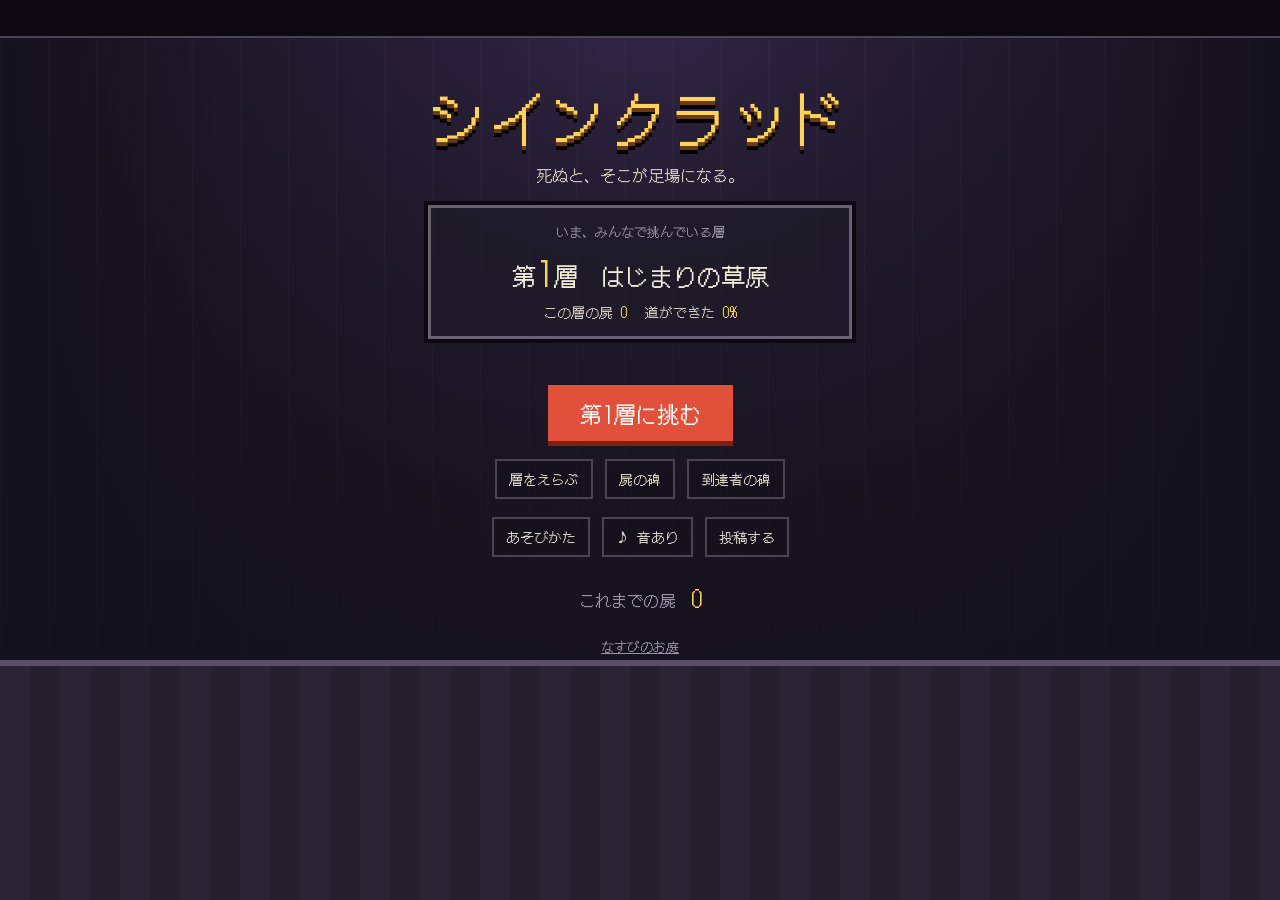
==== index.html @ 88b5e7f5 "Add files via upload" ====
<!doctype html>
<html lang="ja">
<head>
<meta charset="utf-8">
<meta name="viewport" content="width=device-width,initial-scale=1,maximum-scale=1,user-scalable=no,viewport-fit=cover">
<title>シインクラッド</title>
<meta name="description" content="死ぬと、そこが足場になる。みんなの屍を越えて、全100層の頂をめざす横スクロール。">
<meta name="theme-color" content="#14121c">
<meta property="og:type" content="website">
<meta property="og:title" content="シインクラッド">
<meta property="og:description" content="死ぬと、そこが足場になる。みんなの屍を越えて、全100層の頂をめざせ。">
<meta property="og:url" content="https://nasubi-no-oniwa.github.io/shiincrad/">
<meta property="og:image" content="https://nasubi-no-oniwa.github.io/shiincrad/icons/ogp.png">
<meta name="twitter:card" content="summary_large_image">
<link rel="icon" href="icons/icon-192.png">
<link rel="apple-touch-icon" href="icons/icon-180.png">
<link rel="manifest" href="manifest.json">
<link rel="preconnect" href="https://fonts.googleapis.com">
<link rel="preconnect" href="https://fonts.gstatic.com" crossorigin>
<link href="https://fonts.googleapis.com/css2?family=DotGothic16&display=swap" rel="stylesheet">
<link rel="stylesheet" href="css/style.css?v=37">
</head>
<body>
<canvas id="cv"></canvas>

<!-- ========== タイトル ========== -->
<section class="screen on" id="title">
  <div class="tbg"></div>
  <div class="ticker" id="ticker"><span>読みこみ中…</span></div>
  <div class="tmain">
    <h1>シインクラッド</h1>
    <p class="catch">死ぬと、そこが足場になる。</p>
    <div class="now">
      <div class="lab">いま、みんなで挑んでいる層</div>
      <div class="lv" id="t-latest">第<b>1</b>層</div>
      <div class="nums"><span>この層の屍 <b id="t-ldead">0</b></span><span>道ができた <b id="t-road">0%</b></span></div>
    </div>
    <button class="live" id="t-live" style="display:none">🔴 配信先リンク</button><br>
    <button class="go" id="go-latest">第1層に挑む</button>
    <div class="row">
      <button class="sub" id="go-select">層をえらぶ</button>
      <button class="sub" id="go-grave">屍の碑</button>
      <button class="sub" id="go-hero">到達者の碑</button>
    </div>
    <div class="row">
      <button class="sub" id="go-how">あそびかた</button>
      <button class="sub" id="t-end" style="display:none">エンドロール</button>
      <button class="sub" id="b-snd">♪ 音あり</button>
      <button class="sub" id="b-share">投稿する</button>
    </div>
    <p class="total">これまでの屍　<b id="t-total">0</b></p>
    <a class="home" href="https://nasubi-no-oniwa.github.io/">なすびのお庭</a>
  </div>
</section>

<!-- ========== 層をえらぶ ========== -->
<section class="screen" id="select">
  <header><button class="sub" id="sel-back">◀ もどる</button><h2>層をえらぶ</h2></header>
  <p class="note">開いた層だけ入れます。前の層は「練習」、越えられた層は「見る」で道をながめられます。</p>
  <div class="sel-list" id="sel-list"></div>
</section>

<!-- ========== 遊ぶ ========== -->
<section class="screen" id="game">
  <div class="hud">
    <button class="hb" id="g-back">◀</button>
    <span class="hfl">第<b id="h-floor">1</b>層 <small id="h-fname"></small> <em id="h-mode"></em></span>
    <span class="sp"></span>
    <span>屍 <b id="h-dead">0</b></span>
    <span id="h-time">0.0秒</span>
    <button class="hb" id="g-live" style="display:none" aria-label="配信先リンク">🔴</button>
    <button class="hb" id="g-how">？</button>
    <button class="hb wide" id="g-share">投稿</button>
    <button class="hb" id="g-snd">♪</button>
  </div>
  <div class="prog"><i id="h-prog"></i><u id="h-best"></u></div>
  <div class="name" id="h-name"></div>
  <button class="stuck" id="b-stuck">詰んだ？</button>
  <button class="stone" id="stone" style="display:none">屍の碑</button>
  <div class="watchbar"><button class="sub" id="w-replay">はじめて越えた人の走り</button><button class="sub" id="w-mine" style="display:none">自分の走り</button><button class="sub" id="w-free">自由に見る</button><small>← → か、ドラッグで動かせます</small></div>
  <div class="btns"><div id="zL"><button class="b" id="bl" aria-label="左へ">◀</button><button class="b" id="br" aria-label="右へ">▶</button></div><div id="zR"><button class="b j" id="bj" aria-label="ジャンプ">▲<small>ジャンプ</small></button></div></div>
  <div class="loading" id="loading">屍を数えています…</div>
</section>

<div class="pop" id="pop"></div>
<div class="toast" id="toast"></div>

<!-- ========== 層のメニュー ========== -->
<div class="modal" id="floormenu"><div class="card">
  <h3 id="fm-title"></h3><div id="fm-body"></div>
  <button class="go" id="fm-play">挑む</button><br>
  <button class="sub" id="fm-watch">見る（スペクター）</button>
  <button class="sub" id="fm-mine" style="display:none">自分の最速の走りを見る</button>
  <button class="sub" id="fm-close">とじる</button>
</div></div>

<!-- ========== 越えた ========== -->
<div class="modal" id="clearbox"><div class="card clear">
  <div class="big" id="cl-big"></div>
  <div class="csub" id="cl-sub"></div>
  <p class="cmsg" id="cl-msg"></p>
  <button class="sub" id="cl-mine">自分の走りを見なおす</button>
  <p class="tiny" id="cl-mnote"></p>
  <div id="cl-first" class="first">
    <p>あなたが<b>はじめて越えた人</b>です。<br>到達者の碑に、XのIDを残しますか？（なくてもよい）</p>
    <div class="xin"><span>@</span><input id="cl-xid" maxlength="16" placeholder="IDを入れる" autocomplete="off" autocapitalize="off" spellcheck="false"></div>
    <button class="sub" id="cl-xsave">刻む</button><button class="sub" id="cl-xskip">残さない（無名）</button>
    <p class="tiny">※IDが本人のものかは確かめられません。</p>
  </div>
  <button class="go" id="cl-next">次の層へ</button><br>
  <button class="sub" id="cl-share">投稿する</button>
  <button class="sub" id="cl-again">もう一度</button>
  <button class="sub" id="cl-title">タイトルへ</button>
</div></div>

<!-- ========== 碑 ========== -->
<div class="modal" id="grave"><div class="card wide">
  <div class="tabs"><button data-t="dead">屍の碑</button><button data-t="hero">到達者の碑</button></div>
  <div class="gbody" id="gr-body"></div>
  <button class="sub" id="gr-close">とじる</button>
</div></div>

<!-- ========== エンドロール ========== -->
<div class="ending" id="ending">
  <canvas id="end-cv"></canvas>
  <div class="end-roll" id="end-roll"></div>
  <div class="end-ty" id="end-ty">Thank you for playing</div>
  <button class="sub end-skip" id="end-skip">とばす</button>
</div>

<!-- ========== 配信中 ========== -->
<div class="modal" id="livebox"><div class="card">
  <h3>🔴 配信中</h3>
  <div id="live-list"></div>
  <p class="tiny">タップすると、配信のページが開きます。</p>
  <button class="sub" id="live-close">とじる</button>
</div></div>

<!-- ========== 詰み ========== -->
<div class="modal" id="stuck"><div class="card">
  <h3>詰んだ？</h3>
  <div id="stuck-body"></div>
  <button class="go" id="stuck-send">管理人に知らせる</button><br>
  <button class="sub" id="stuck-close">とじる</button>
</div></div>

<!-- ========== 投稿 ========== -->
<div class="modal" id="share"><div class="card wide">
  <canvas id="sh-img" class="shimg"></canvas>
  <pre class="shtext" id="sh-text"></pre>
  <p class="tiny">画像もつけたいときは、先に「画像を保存」を押してから「Xに投稿」を押し、投稿画面で保存した画像をつけてください。</p>
  <button class="sub" id="sh-save">① 画像を保存</button><br>
  <button class="go" id="sh-post">② Xに投稿</button><br>
  <button class="sub" id="sh-close">とじる</button>
</div></div>

<!-- ========== あそびかた ========== -->
<div class="modal" id="how"><div class="card wide how">
  <h3>あそびかた</h3>
  <p>あなたは名もなきキューブ。挑むたびに<b>ちがう名前</b>になる。チェックポイントはない。</p>
  <p>死ぬと、その場所に<b>屍</b>が残って<b>足場</b>になる。穴に落ちれば底に積もり、トゲの上ならトゲをふさぐ。水には浮き、流砂には沈み、毒の花では溶ける。</p>
  <p>屍は<b>全員で共有</b>。あなたの屍はすぐに、ほかの人の屍は入りなおすと現れる。</p>
  <p>屍の列には<b>積める高さの上限</b>がある。こえた屍は消える（赤い印が上限のしるし）。</p>
  <p><b>吊り天井</b>の下で死ぬと、屍がはさまる。下の列が屍で埋まると、天井は止まって動かなくなる（第21層から）。第25層からは、止まった天井に<b>はしご</b>がかかる（ジャンプを押し続けると登れる）。</p>
  <p>攻撃はできない。<b>よけて進め</b>。魔物は低い屍なら越えてくるが、<b>高い屍の壁は越えられない</b>。</p>
  <p>5層ごとに<b>番人</b>がいる。倒せない。赤く光った所に何かが来る。</p>
  <p>だれかが越えると、すぐに<b>次の層が開く</b>。みんなで最新の層に挑もう。全100層。</p>
  <p>どうしても進めない（詰んだ）と思ったら<b>「詰んだ？」</b>ボタン。</p>
  <p class="k">操作：← → で移動、↑ / スペース でジャンプ（長く押すと高くとぶ）<br>スマホ：画面下のボタン　／　屍をタップすると名前</p>
  <button class="go" id="how-close">わかった</button>
</div></div>

<script src="js/firebase-config.js?v=37"></script>
<script src="js/engine.js?v=37"></script>
<script src="js/bosses.js?v=37"></script>
<script src="js/reach.js?v=37"></script>
<script src="js/render.js?v=37"></script>
<script src="js/sound.js?v=37"></script>
<script src="js/net.js?v=37"></script>
<script src="js/main.js?v=37"></script>
<script>
// スマホで続けてタップしたときに、画面が拡大されないようにする（iPhoneは「拡大しない」の設定を無視するため）
(function () {
  let last = 0;
  const isText = t => t && (t.tagName === 'INPUT' || t.tagName === 'TEXTAREA' || t.isContentEditable);
  document.addEventListener('touchend', e => { const now = Date.now(); if (now - last < 350 && !isText(e.target)) e.preventDefault(); last = now; }, { passive: false });
  document.addEventListener('dblclick', e => { if (!isText(e.target)) e.preventDefault(); }, { passive: false });
  for (const ev of ['gesturestart', 'gesturechange', 'gestureend']) document.addEventListener(ev, e => e.preventDefault(), { passive: false });
  document.addEventListener('touchmove', e => { if (e.touches && e.touches.length > 1) e.preventDefault(); }, { passive: false });
})();
</script>
</body>
</html>
---- css/style.css ----
/* シインクラッド */
:root { --bg: #14121c; --ink: #f2e9d8; --gold: #ffd25a; --red: #e0503a; --dim: #9a90a8; --line: #4a4356; --card: #1f1b2a; }
* { box-sizing: border-box; -webkit-tap-highlight-color: transparent; }
* { touch-action: manipulation; }   /* ダブルタップで拡大しない（ボタンや画面のすき間も） */
html, body { margin: 0; height: 100%; overflow: hidden; background: var(--bg); color: var(--ink); font-family: 'DotGothic16', monospace; -webkit-user-select: none; user-select: none; }
button { font: inherit; cursor: pointer; }
canvas#cv { position: fixed; inset: 0; width: 100%; height: 100%; image-rendering: pixelated; touch-action: none; }
b { font-weight: 400; color: var(--gold); }

.screen { display: none; }
.screen.on { display: block; }

/* ---------- タイトル ---------- */
#title { position: fixed; inset: 0; overflow-y: auto; z-index: 2; }
.tbg { position: fixed; inset: 0; background:
  linear-gradient(180deg, rgba(20,18,28,.2), rgba(20,18,28,.95) 75%),
  repeating-linear-gradient(90deg, rgba(255,255,255,.03) 0 2px, transparent 2px 48px),
  radial-gradient(ellipse at 50% 0%, #3a2a50, #14121c 70%); z-index: -1; }
.tbg::after { content: ''; position: absolute; left: 0; right: 0; bottom: 0; height: 26vh; background:
  repeating-linear-gradient(90deg, #2a2434 0 30px, #24202e 30px 60px); box-shadow: 0 -6px 0 #5a4e6a; }
.ticker { position: sticky; top: 0; overflow: hidden; white-space: nowrap; background: #0c0a10; border-bottom: 2px solid var(--line); padding: max(8px, env(safe-area-inset-top)) 0 8px; font-size: 14px; color: #cfc6b8; z-index: 3; }
.ticker span { display: inline-block; padding-left: 100%; animation: tick 30s linear infinite; }
@keyframes tick { to { transform: translateX(-100%); } }
.tmain { max-width: 460px; margin: 0 auto; padding: 28px 18px 40px; text-align: center; position: relative; }
.tmain h1 { margin: 10px 0 2px; font-size: clamp(38px, 11vw, 56px); font-weight: 400; color: var(--gold); letter-spacing: .08em; text-shadow: 0 4px 0 #6a3a10, 0 8px 0 #000; }
.catch { margin: 6px 0 18px; color: #cfc6b8; font-size: 16px; }
.now { background: rgba(31,27,42,.9); border: 3px solid #6a6176; box-shadow: 0 0 0 4px #0c0a10; padding: 14px 12px; margin: 0 0 16px; }
.now .lab { font-size: 13px; color: var(--dim); }
.now .lv { font-size: 24px; margin: 6px 0; }
.now .lv b { font-size: 34px; }
.nums { display: flex; justify-content: center; gap: 18px; font-size: 14px; color: #cfc6b8; flex-wrap: wrap; }
.go { margin: 6px 0 4px; font-size: 22px; padding: 12px 32px; background: var(--red); color: #fff; border: 0; box-shadow: 0 5px 0 #7a2216; }
.go:active { transform: translateY(3px); box-shadow: 0 2px 0 #7a2216; }
.row { display: flex; gap: 8px; justify-content: center; margin-top: 10px; flex-wrap: wrap; }
.sub { margin: 4px 2px; font-size: 14px; padding: 8px 12px; background: rgba(20,18,28,.7); color: #d8d0c4; border: 2px solid var(--line); }
.sub:active { background: #2a2436; }
.total { margin-top: 20px; color: var(--dim); }
.total b { font-size: 22px; }
.home { display: inline-block; margin-top: 8px; color: var(--dim); font-size: 13px; }

/* ---------- 層をえらぶ ---------- */
#select { position: fixed; inset: 0; overflow-y: auto; z-index: 2; background: var(--bg); padding: max(10px, env(safe-area-inset-top)) 12px 30px; }
#select header { display: flex; align-items: center; gap: 10px; max-width: 760px; margin: 0 auto; }
#select h2 { font-weight: 400; margin: 0; font-size: 22px; color: var(--gold); }
.note { color: var(--dim); font-size: 13px; line-height: 1.6; max-width: 760px; margin: 8px auto; }
.sel-list { display: grid; grid-template-columns: repeat(auto-fill, minmax(92px, 1fr)); gap: 8px; max-width: 760px; margin: 0 auto; }
.fl { position: relative; background: var(--card); border: 2px solid var(--line); color: var(--ink); padding: 8px 4px; min-height: 76px; display: flex; flex-direction: column; align-items: center; gap: 2px; }
.fl b { font-size: 22px; }
.fl small { font-size: 11px; color: #cfc6b8; }
.fl i { font-style: normal; font-size: 11px; color: var(--dim); }
.fl u { position: absolute; right: 4px; top: 3px; text-decoration: none; font-size: 11px; color: #8fe08f; }
.fl.boss { border-color: #8a5a3a; }
.fl.gate { border-color: #c03a3a; box-shadow: inset 0 0 0 2px #4a1010; }
.fl.now { border-color: var(--gold); box-shadow: 0 0 0 2px var(--gold); }
.fl.lock { opacity: .35; cursor: default; }
.tier { grid-column: 1 / -1; text-align: center; color: var(--dim); font-size: 13px; padding: 6px 0 2px; }

/* ---------- 遊ぶ ---------- */
#game { position: fixed; inset: 0; z-index: 1; pointer-events: none; }
#game > * { pointer-events: auto; }
.hud { position: fixed; left: 0; right: 0; top: 0; display: flex; gap: 8px; white-space: nowrap; align-items: center; padding: max(6px, env(safe-area-inset-top)) max(10px, env(safe-area-inset-right)) 4px max(10px, env(safe-area-inset-left)); font-size: 15px; text-shadow: 0 2px 0 #000; pointer-events: none !important; }
.hud > * { pointer-events: none; }
.hud .hb { pointer-events: auto; background: rgba(0,0,0,.35); border: 2px solid rgba(255,255,255,.25); color: #fff; width: 34px; height: 30px; padding: 0; font-size: 15px; }
.hud .hfl { font-size: 17px; white-space: nowrap; overflow: hidden; text-overflow: ellipsis; min-width: 0; flex-shrink: 1; }
@media (max-width: 480px) { .hud .hfl small { display: none; } }
.hud .hfl small { font-size: 13px; color: #cfc6b8; }
.hud .hfl em { font-style: normal; font-size: 12px; color: #9fd0ff; }
.hud .sp { flex: 1; }
.prog { position: fixed; left: 12px; right: 12px; top: calc(max(6px, env(safe-area-inset-top)) + 36px); height: 6px; background: rgba(255,255,255,.14); pointer-events: none !important; }
.prog i { position: absolute; left: 0; top: 0; bottom: 0; background: var(--gold); }
.prog u { position: absolute; top: -3px; width: 3px; height: 12px; background: #fff; }
.name { position: fixed; left: 50%; top: calc(max(6px, env(safe-area-inset-top)) + 48px); transform: translateX(-50%); font-size: 14px; color: #e8e0d0; text-shadow: 0 2px 0 #000; pointer-events: none !important; white-space: nowrap; }
.stuck { position: fixed; right: max(10px, env(safe-area-inset-right)); top: calc(max(6px, env(safe-area-inset-top)) + 50px); font-size: 12px; padding: 4px 8px; background: rgba(0,0,0,.4); color: #d8d0c4; border: 1px solid rgba(255,255,255,.25); }
.stone { position: fixed; left: max(10px, env(safe-area-inset-left)); top: calc(max(6px, env(safe-area-inset-top)) + 50px); font-size: 12px; padding: 4px 8px; background: rgba(60,50,70,.7); color: var(--gold); border: 1px solid var(--gold); }
.btns { position: fixed; left: 0; right: 0; bottom: 0; display: flex; justify-content: space-between; padding: 0 max(14px, env(safe-area-inset-left)) max(14px, env(safe-area-inset-bottom)); pointer-events: none !important; }
.btns div { display: flex; gap: 12px; align-items: flex-end; pointer-events: auto; touch-action: none; -webkit-touch-callout: none; -webkit-user-select: none; user-select: none; padding-top: 36px; }
.btns #zL { padding-right: 40px; }
.btns #zR { padding-left: 40px; }
.b { pointer-events: none; width: 82px; height: 82px; border-radius: 16px; border: 2px solid rgba(255,255,255,.35); background: rgba(255,255,255,.1); color: #fff; font-size: 26px; display: flex; align-items: center; justify-content: center; touch-action: none; }
.b.on { background: rgba(255,210,90,.35); }
.b.j { width: 104px; height: 104px; border-radius: 50%; flex-direction: column; line-height: 1; }
.b.j small { font-size: 12px; margin-top: 4px; }
@media (hover: hover) and (pointer: fine) { .btns { display: none; } }
.watchbar { display: none; position: fixed; left: 0; right: 0; bottom: max(14px, env(safe-area-inset-bottom)); text-align: center; }
.watchbar small { display: block; color: #cfc6b8; text-shadow: 0 2px 0 #000; margin-top: 4px; }
#game.watching .watchbar { display: block; }
#game.watching .btns, #game.watching .stuck, #game.watching .name { display: none; }
.loading { display: none; position: fixed; inset: 0; background: rgba(10,8,14,.85); align-items: center; justify-content: center; font-size: 18px; color: #cfc6b8; z-index: 4; }
.loading.on { display: flex; }

.pop { position: fixed; padding: 6px 10px; background: rgba(10,8,14,.92); border: 2px solid #6a6176; font-size: 14px; line-height: 1.5; pointer-events: none; white-space: nowrap; transform: translate(-50%, -115%); display: none; z-index: 6; }
.toast { position: fixed; left: 50%; top: 36%; transform: translate(-50%, -50%); font-size: clamp(22px, 6vw, 32px); color: #fff; text-shadow: 0 3px 0 #000, 0 0 12px rgba(0,0,0,.8); pointer-events: none; opacity: 0; transition: opacity .2s; text-align: center; white-space: nowrap; z-index: 7; }
.toast small { display: block; font-size: 15px; color: #e0d8cc; margin-top: 6px; white-space: normal; }
.toast.in { opacity: 1; }

/* ---------- 箱 ---------- */
.modal { display: none; position: fixed; inset: 0; background: rgba(10,8,14,.78); z-index: 8; align-items: center; justify-content: center; padding: 16px; }
.modal.on { display: flex; }
.card { width: min(440px, 100%); max-height: calc(100% - 20px); overflow-y: auto; background: var(--card); border: 3px solid #6a6176; padding: 18px 16px; text-align: center; box-shadow: 0 0 0 4px #0c0a10; }
.card.wide { width: min(560px, 100%); }
.card h3 { margin: 0 0 10px; font-weight: 400; font-size: 22px; color: var(--gold); }
.card p { margin: 8px 0; font-size: 15px; line-height: 1.7; text-align: left; }
.card .k { color: #9fd0ff; font-size: 14px; }
.clear .big { font-size: clamp(26px, 7vw, 34px); line-height: 1.4; margin: 6px 0; }
.clear .big b { font-size: 1.3em; }
.csub { color: #cfc6b8; }
.cmsg { text-align: center !important; color: #8fe08f; }
.first { border: 2px dashed var(--gold); padding: 8px 10px; margin: 10px 0; }
.xin { display: flex; align-items: center; justify-content: center; gap: 4px; font-size: 18px; }
.xin input { font: inherit; font-size: 17px; width: 200px; padding: 6px 8px; background: #0c0a10; color: #fff; border: 2px solid var(--line); -webkit-user-select: text; user-select: text; }
.tiny { font-size: 12px !important; color: var(--dim); text-align: center !important; }
.tabs { display: flex; gap: 6px; justify-content: center; margin-bottom: 10px; }
.tabs button { background: transparent; border: 2px solid var(--line); color: #cfc6b8; padding: 6px 14px; }
.tabs button.on { border-color: var(--gold); color: var(--gold); }
.gbody { text-align: left; max-height: 60vh; overflow-y: auto; }
.names { list-style: none; padding: 0; margin: 0; }
.names li { padding: 6px 4px; border-bottom: 1px solid #2e2838; font-size: 15px; }
.names li small { float: right; color: var(--dim); font-size: 12px; }
.names .x { color: #9fd0ff; }
.shimg { width: 100%; height: auto; border: 2px solid var(--line); image-rendering: auto; }
.shtext { white-space: pre-wrap; text-align: left; font: inherit; font-size: 13px; color: #cfc6b8; background: #0c0a10; padding: 8px; }
.how p { font-size: 14px; }
@media (max-height: 500px) {
  .card { padding: 10px 12px; }
  .clear .big { font-size: 22px; }
  .card p { margin: 4px 0; font-size: 13px; }
  .go { font-size: 18px; padding: 8px 24px; }
  .b { width: 60px; height: 60px; } .b.j { width: 76px; height: 76px; }
}

.hud .hb.wide { width: auto; padding: 0 8px; font-size: 13px; }
#game.watching #g-share { display: none; }

/* 配信中 */
.live { margin: 4px 0 2px; font: inherit; font-size: 15px; padding: 6px 16px; background: #3a1414; color: #fff; border: 2px solid var(--red); animation: livepulse 1.6s ease-in-out infinite; }
@keyframes livepulse { 50% { box-shadow: 0 0 0 4px rgba(224,80,58,.35); } }
#live-list a { display: block; text-align: left; margin: 8px 0; padding: 10px 12px; border: 2px solid var(--line); background: #15121c; color: var(--ink); text-decoration: none; }
#live-list a b { color: var(--gold); } #live-list a small { display: block; color: var(--dim); font-size: 12px; margin-top: 2px; word-break: break-all; }

/* エンドロール */
.ending { position: fixed; inset: 0; z-index: 60; background: #07060a; display: none; overflow: hidden; }
.ending.on { display: block; }
#end-cv { position: absolute; inset: 0; width: 100%; height: 100%; }
.end-roll { position: absolute; left: 0; right: 0; top: 0; text-align: center; color: var(--ink); font-size: 17px; line-height: 1.8; text-shadow: 0 0 6px #000, 0 2px 0 #000; will-change: transform; padding: 0 16px; }
.end-roll .e-num { margin: 0 0 56px; font-size: 18px; color: var(--dim); }
.end-roll .e-num b { display: block; font-size: clamp(30px, 9vw, 48px); color: var(--gold); line-height: 1.3; }
.end-roll h3 { font-weight: 400; color: var(--gold); font-size: 22px; margin: 40px 0 28px; letter-spacing: .2em; }
.end-roll .e-fl { margin: 0 0 22px; }
.end-roll .e-fl small { display: block; color: var(--dim); font-size: 13px; }
.end-roll .e-fl em { font-style: normal; color: #ff8a7a; font-size: 13px; margin-left: 6px; }
.end-roll .e-top { margin-top: 48px; font-size: 19px; }
.end-roll .e-top i { font-style: normal; color: var(--dim); font-size: 14px; margin-right: 6px; }
.end-ty { position: absolute; inset: 0; display: flex; align-items: center; justify-content: center; white-space: nowrap; font-size: clamp(22px, 7vw, 52px); color: var(--gold); text-shadow: 0 4px 0 #000; opacity: 0; transition: opacity 3s; pointer-events: none; text-align: center; padding: 0 16px; }
.end-ty.on { opacity: 1; }
.end-skip { position: absolute; right: max(12px, env(safe-area-inset-right)); bottom: max(12px, env(safe-area-inset-bottom)); z-index: 2; }
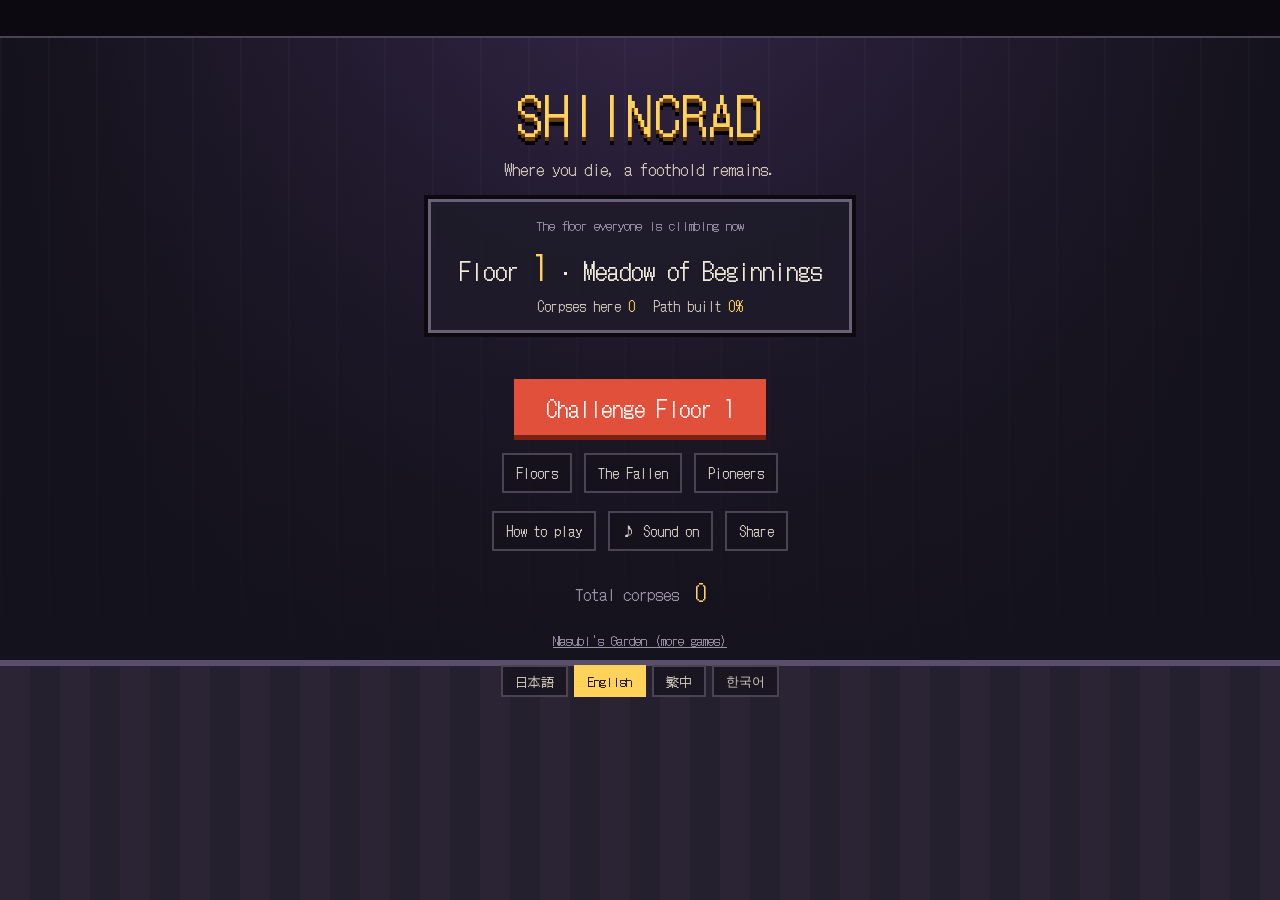
==== commit cda0448d: "4言語対応（日本語・English・繁體中文・한국어） Co-Authored-By: Claude Opus 5.5 <noreply@anthropic.com> Claude-Session: " ====
--- a/index.html
+++ b/index.html
@@ -1,14 +1,22 @@
 <!doctype html>
 <html lang="ja">
 <head>
+<!-- Google tag (gtag.js) -->
+<script async src="https://www.googletagmanager.com/gtag/js?id=G-5RB6XMN0QR"></script>
+<script>
+  window.dataLayer = window.dataLayer || [];
+  function gtag(){dataLayer.push(arguments);}
+  gtag('js', new Date());
+  gtag('config', 'G-5RB6XMN0QR');
+</script>
 <meta charset="utf-8">
 <meta name="viewport" content="width=device-width,initial-scale=1,maximum-scale=1,user-scalable=no,viewport-fit=cover">
 <title>シインクラッド</title>
-<meta name="description" content="死ぬと、そこが足場になる。みんなの屍を越えて、全100層の頂をめざす横スクロール。">
+<meta name="description" content="死は、だれかの足場になる。みんなの屍を越えて、全100層の頂をめざす横スクロール。">
 <meta name="theme-color" content="#14121c">
 <meta property="og:type" content="website">
 <meta property="og:title" content="シインクラッド">
-<meta property="og:description" content="死ぬと、そこが足場になる。みんなの屍を越えて、全100層の頂をめざせ。">
+<meta property="og:description" content="死は、だれかの足場になる。みんなの屍を越えて、全100層の頂をめざせ。">
 <meta property="og:url" content="https://nasubi-no-oniwa.github.io/shiincrad/">
 <meta property="og:image" content="https://nasubi-no-oniwa.github.io/shiincrad/icons/ogp.png">
 <meta name="twitter:card" content="summary_large_image">
@@ -18,7 +26,7 @@
 <link rel="preconnect" href="https://fonts.googleapis.com">
 <link rel="preconnect" href="https://fonts.gstatic.com" crossorigin>
 <link href="https://fonts.googleapis.com/css2?family=DotGothic16&display=swap" rel="stylesheet">
-<link rel="stylesheet" href="css/style.css?v=37">
+<link rel="stylesheet" href="css/style.css?v=41">
 </head>
 <body>
 <canvas id="cv"></canvas>
@@ -26,37 +34,38 @@
 <!-- ========== タイトル ========== -->
 <section class="screen on" id="title">
   <div class="tbg"></div>
-  <div class="ticker" id="ticker"><span>読みこみ中…</span></div>
+  <div class="ticker" id="ticker"><span data-i="loading">読みこみ中…</span></div>
   <div class="tmain">
-    <h1>シインクラッド</h1>
-    <p class="catch">死ぬと、そこが足場になる。</p>
+    <h1 data-i="logo">シインクラッド</h1>
+    <p class="catch" data-i="catch">死ぬと、そこが足場になる。</p>
     <div class="now">
-      <div class="lab">いま、みんなで挑んでいる層</div>
+      <div class="lab" data-i="now_lab">いま、みんなで挑んでいる層</div>
       <div class="lv" id="t-latest">第<b>1</b>層</div>
-      <div class="nums"><span>この層の屍 <b id="t-ldead">0</b></span><span>道ができた <b id="t-road">0%</b></span></div>
+      <div class="nums"><span><span data-i="t_ldead">この層の屍</span> <b id="t-ldead">0</b></span><span><span data-i="road">道ができた</span> <b id="t-road">0%</b></span></div>
     </div>
-    <button class="live" id="t-live" style="display:none">🔴 配信先リンク</button><br>
+    <button class="live" id="t-live" style="display:none" data-i="live_link">🔴 配信先リンク</button><br>
     <button class="go" id="go-latest">第1層に挑む</button>
     <div class="row">
-      <button class="sub" id="go-select">層をえらぶ</button>
-      <button class="sub" id="go-grave">屍の碑</button>
-      <button class="sub" id="go-hero">到達者の碑</button>
+      <button class="sub" id="go-select" data-i="go_select">層をえらぶ</button>
+      <button class="sub" id="go-grave" data-i="grave_btn">屍の碑</button>
+      <button class="sub" id="go-hero" data-i="hero_btn">到達者の碑</button>
     </div>
     <div class="row">
-      <button class="sub" id="go-how">あそびかた</button>
-      <button class="sub" id="t-end" style="display:none">エンドロール</button>
+      <button class="sub" id="go-how" data-i="howto">あそびかた</button>
+      <button class="sub" id="t-end" style="display:none" data-i="credits">エンドロール</button>
       <button class="sub" id="b-snd">♪ 音あり</button>
-      <button class="sub" id="b-share">投稿する</button>
+      <button class="sub" id="b-share" data-i="share_btn">投稿する</button>
     </div>
-    <p class="total">これまでの屍　<b id="t-total">0</b></p>
-    <a class="home" href="https://nasubi-no-oniwa.github.io/">なすびのお庭</a>
+    <p class="total"><span data-i="total">これまでの屍</span>　<b id="t-total">0</b></p>
+    <a class="home" href="https://nasubi-no-oniwa.github.io/" data-i="home2">なすびのお庭</a>
+    <div class="langs" role="group" aria-label="Language"><button type="button" data-lang="ja">日本語</button><button type="button" data-lang="en">English</button><button type="button" data-lang="zh">繁中</button><button type="button" data-lang="ko">한국어</button></div>
   </div>
 </section>
 
 <!-- ========== 層をえらぶ ========== -->
 <section class="screen" id="select">
-  <header><button class="sub" id="sel-back">◀ もどる</button><h2>層をえらぶ</h2></header>
-  <p class="note">開いた層だけ入れます。前の層は「練習」、越えられた層は「見る」で道をながめられます。</p>
+  <header><button class="sub" id="sel-back" data-i="sel_back">◀ もどる</button><h2 data-i="sel_title">層をえらぶ</h2></header>
+  <p class="note" data-i="sel_note">開いた層だけ入れます。前の層は「練習」、越えられた層は「見る」で道をながめられます。</p>
   <div class="sel-list" id="sel-list"></div>
 </section>
 
@@ -64,22 +73,22 @@
 <section class="screen" id="game">
   <div class="hud">
     <button class="hb" id="g-back">◀</button>
-    <span class="hfl">第<b id="h-floor">1</b>層 <small id="h-fname"></small> <em id="h-mode"></em></span>
+    <span class="hfl"><span data-i="h_fl_pre">第</span><b id="h-floor">1</b><span data-i="h_fl_post">層</span> <small id="h-fname"></small> <em id="h-mode"></em></span>
     <span class="sp"></span>
-    <span>屍 <b id="h-dead">0</b></span>
+    <span><span data-i="h_dead">屍</span> <b id="h-dead">0</b></span>
     <span id="h-time">0.0秒</span>
-    <button class="hb" id="g-live" style="display:none" aria-label="配信先リンク">🔴</button>
+    <button class="hb" id="g-live" style="display:none" aria-label="配信先リンク" data-ia="live_aria">🔴</button>
     <button class="hb" id="g-how">？</button>
-    <button class="hb wide" id="g-share">投稿</button>
+    <button class="hb wide" id="g-share" data-i="share_s">投稿</button>
     <button class="hb" id="g-snd">♪</button>
   </div>
   <div class="prog"><i id="h-prog"></i><u id="h-best"></u></div>
   <div class="name" id="h-name"></div>
-  <button class="stuck" id="b-stuck">詰んだ？</button>
-  <button class="stone" id="stone" style="display:none">屍の碑</button>
-  <div class="watchbar"><button class="sub" id="w-replay">はじめて越えた人の走り</button><button class="sub" id="w-mine" style="display:none">自分の走り</button><button class="sub" id="w-free">自由に見る</button><small>← → か、ドラッグで動かせます</small></div>
-  <div class="btns"><div id="zL"><button class="b" id="bl" aria-label="左へ">◀</button><button class="b" id="br" aria-label="右へ">▶</button></div><div id="zR"><button class="b j" id="bj" aria-label="ジャンプ">▲<small>ジャンプ</small></button></div></div>
-  <div class="loading" id="loading">屍を数えています…</div>
+  <button class="stuck" id="b-stuck" data-i="stuck_btn">詰んだ？</button>
+  <button class="stone" id="stone" style="display:none" data-i="grave_btn">屍の碑</button>
+  <div class="watchbar"><button class="sub" id="w-replay" data-i="w_replay">はじめて越えた人の走り</button><button class="sub" id="w-mine" style="display:none" data-i="w_mine">自分の走り</button><button class="sub" id="w-free" data-i="w_free">自由に見る</button><small data-i="w_hint">← → か、ドラッグで動かせます</small></div>
+  <div class="btns"><div id="zL"><button class="b" id="bl" aria-label="左へ" data-ia="left_a">◀</button><button class="b" id="br" aria-label="右へ" data-ia="right_a">▶</button></div><div id="zR"><button class="b j" id="bj" aria-label="ジャンプ" data-ia="jump">▲<small data-i="jump">ジャンプ</small></button></div></div>
+  <div class="loading" id="loading" data-i="counting">屍を数えています…</div>
 </section>
 
 <div class="pop" id="pop"></div>
@@ -88,10 +97,10 @@
 <!-- ========== 層のメニュー ========== -->
 <div class="modal" id="floormenu"><div class="card">
   <h3 id="fm-title"></h3><div id="fm-body"></div>
-  <button class="go" id="fm-play">挑む</button><br>
-  <button class="sub" id="fm-watch">見る（スペクター）</button>
-  <button class="sub" id="fm-mine" style="display:none">自分の最速の走りを見る</button>
-  <button class="sub" id="fm-close">とじる</button>
+  <button class="go" id="fm-play" data-i="fm_play0">挑む</button><br>
+  <button class="sub" id="fm-watch" data-i="fm_watch">見る（スペクター）</button>
+  <button class="sub" id="fm-mine" style="display:none" data-i="fm_mine">自分の最速の走りを見る</button>
+  <button class="sub" id="fm-close" data-i="close">とじる</button>
 </div></div>
 
 <!-- ========== 越えた ========== -->
@@ -99,85 +108,99 @@
   <div class="big" id="cl-big"></div>
   <div class="csub" id="cl-sub"></div>
   <p class="cmsg" id="cl-msg"></p>
-  <button class="sub" id="cl-mine">自分の走りを見なおす</button>
+  <button class="sub" id="cl-mine" data-i="cl_mine">自分の走りを見なおす</button>
   <p class="tiny" id="cl-mnote"></p>
   <div id="cl-first" class="first">
-    <p>あなたが<b>はじめて越えた人</b>です。<br>到達者の碑に、XのIDを残しますか？（なくてもよい）</p>
-    <div class="xin"><span>@</span><input id="cl-xid" maxlength="16" placeholder="IDを入れる" autocomplete="off" autocapitalize="off" spellcheck="false"></div>
-    <button class="sub" id="cl-xsave">刻む</button><button class="sub" id="cl-xskip">残さない（無名）</button>
-    <p class="tiny">※IDが本人のものかは確かめられません。</p>
+    <p data-ih="first_note">あなたが<b>はじめて越えた人</b>です。<br>到達者の碑に、XのIDを残しますか？（なくてもよい）</p>
+    <div class="xin"><span>@</span><input id="cl-xid" maxlength="16" placeholder="IDを入れる" data-ip="id_ph" autocomplete="off" autocapitalize="off" spellcheck="false"></div>
+    <button class="sub" id="cl-xsave" data-i="engrave">刻む</button><button class="sub" id="cl-xskip" data-i="skip_anon">残さない（無名）</button>
+    <p class="tiny" data-i="id_warn">※IDが本人のものかは確かめられません。</p>
   </div>
   <button class="go" id="cl-next">次の層へ</button><br>
-  <button class="sub" id="cl-share">投稿する</button>
-  <button class="sub" id="cl-again">もう一度</button>
-  <button class="sub" id="cl-title">タイトルへ</button>
+  <button class="sub" id="cl-share" data-i="share_btn">投稿する</button>
+  <button class="sub" id="cl-again" data-i="retry">もう一度</button>
+  <button class="sub" id="cl-title" data-i="to_title">タイトルへ</button>
+</div></div>
+
+<!-- ========== 第100層：エンドロールに載せる名前 ========== -->
+<div class="modal" id="namebox"><div class="card clear">
+  <div class="big" data-i="all_done_t">全100層 制覇</div>
+  <p class="cmsg" data-ih="end_name">エンドロールに載せる名前<br><small>（あなたの画面にだけ出ます）</small></p>
+  <input id="nm-name" class="nmin" maxlength="12" autocomplete="off" spellcheck="false" aria-label="エンドロールに載せる名前" data-ia="end_name_a">
+  <div class="xin"><span>@</span><input id="nm-xid" maxlength="16" placeholder="XのID（なくてもよい）" data-ip="x_ph" autocomplete="off" autocapitalize="off" spellcheck="false"></div>
+  <p class="tiny" id="nm-err"></p>
+  <button class="go" id="nm-ok" data-i="to_end">エンドロールへ</button>
 </div></div>
 
 <!-- ========== 碑 ========== -->
 <div class="modal" id="grave"><div class="card wide">
-  <div class="tabs"><button data-t="dead">屍の碑</button><button data-t="hero">到達者の碑</button></div>
+  <div class="tabs"><button data-t="dead" data-i="grave_btn">屍の碑</button><button data-t="hero" data-i="hero_btn">到達者の碑</button></div>
   <div class="gbody" id="gr-body"></div>
-  <button class="sub" id="gr-close">とじる</button>
+  <button class="sub" id="gr-close" data-i="close">とじる</button>
 </div></div>
 
 <!-- ========== エンドロール ========== -->
 <div class="ending" id="ending">
   <canvas id="end-cv"></canvas>
+  <canvas id="end-rp" aria-label="最初に頂を越えた人の動き" data-ia="end_rp_a"></canvas>
+  <div class="end-cap" id="end-cap"></div>
   <div class="end-roll" id="end-roll"></div>
+  <div class="end-card" id="end-card"></div>
   <div class="end-ty" id="end-ty">Thank you for playing</div>
-  <button class="sub end-skip" id="end-skip">とばす</button>
+  <button class="sub end-skip" id="end-skip" data-i="skip">とばす</button>
 </div>
 
 <!-- ========== 配信中 ========== -->
 <div class="modal" id="livebox"><div class="card">
-  <h3>🔴 配信中</h3>
+  <h3 data-i="live_h">🔴 配信中</h3>
   <div id="live-list"></div>
-  <p class="tiny">タップすると、配信のページが開きます。</p>
-  <button class="sub" id="live-close">とじる</button>
+  <p class="tiny" data-i="live_tap">タップすると、配信のページが開きます。</p>
+  <button class="sub" id="live-close" data-i="close">とじる</button>
 </div></div>
 
 <!-- ========== 詰み ========== -->
 <div class="modal" id="stuck"><div class="card">
-  <h3>詰んだ？</h3>
+  <h3 data-i="stuck_btn">詰んだ？</h3>
   <div id="stuck-body"></div>
-  <button class="go" id="stuck-send">管理人に知らせる</button><br>
-  <button class="sub" id="stuck-close">とじる</button>
+  <button class="go" id="stuck-send" data-i="stuck_send">管理人に知らせる</button><br>
+  <button class="sub" id="stuck-close" data-i="close">とじる</button>
 </div></div>
 
 <!-- ========== 投稿 ========== -->
 <div class="modal" id="share"><div class="card wide">
   <canvas id="sh-img" class="shimg"></canvas>
   <pre class="shtext" id="sh-text"></pre>
-  <p class="tiny">画像もつけたいときは、先に「画像を保存」を押してから「Xに投稿」を押し、投稿画面で保存した画像をつけてください。</p>
-  <button class="sub" id="sh-save">① 画像を保存</button><br>
-  <button class="go" id="sh-post">② Xに投稿</button><br>
-  <button class="sub" id="sh-close">とじる</button>
+  <p class="tiny" data-i="sh_tip">画像もつけたいときは、先に「画像を保存」を押してから「Xに投稿」を押し、投稿画面で保存した画像をつけてください。</p>
+  <button class="sub" id="sh-save" data-i="sh_save">① 画像を保存</button><br>
+  <button class="go" id="sh-post" data-i="sh_post">② Xに投稿</button><br>
+  <button class="sub" id="sh-close" data-i="close">とじる</button>
 </div></div>
 
 <!-- ========== あそびかた ========== -->
 <div class="modal" id="how"><div class="card wide how">
-  <h3>あそびかた</h3>
-  <p>あなたは名もなきキューブ。挑むたびに<b>ちがう名前</b>になる。チェックポイントはない。</p>
-  <p>死ぬと、その場所に<b>屍</b>が残って<b>足場</b>になる。穴に落ちれば底に積もり、トゲの上ならトゲをふさぐ。水には浮き、流砂には沈み、毒の花では溶ける。</p>
-  <p>屍は<b>全員で共有</b>。あなたの屍はすぐに、ほかの人の屍は入りなおすと現れる。</p>
-  <p>屍の列には<b>積める高さの上限</b>がある。こえた屍は消える（赤い印が上限のしるし）。</p>
-  <p><b>吊り天井</b>の下で死ぬと、屍がはさまる。下の列が屍で埋まると、天井は止まって動かなくなる（第21層から）。第25層からは、止まった天井に<b>はしご</b>がかかる（ジャンプを押し続けると登れる）。</p>
-  <p>攻撃はできない。<b>よけて進め</b>。魔物は低い屍なら越えてくるが、<b>高い屍の壁は越えられない</b>。</p>
-  <p>5層ごとに<b>番人</b>がいる。倒せない。赤く光った所に何かが来る。</p>
-  <p>だれかが越えると、すぐに<b>次の層が開く</b>。みんなで最新の層に挑もう。全100層。</p>
-  <p>どうしても進めない（詰んだ）と思ったら<b>「詰んだ？」</b>ボタン。</p>
-  <p class="k">操作：← → で移動、↑ / スペース でジャンプ（長く押すと高くとぶ）<br>スマホ：画面下のボタン　／　屍をタップすると名前</p>
-  <button class="go" id="how-close">わかった</button>
-</div></div>
-
-<script src="js/firebase-config.js?v=37"></script>
-<script src="js/engine.js?v=37"></script>
-<script src="js/bosses.js?v=37"></script>
-<script src="js/reach.js?v=37"></script>
-<script src="js/render.js?v=37"></script>
-<script src="js/sound.js?v=37"></script>
-<script src="js/net.js?v=37"></script>
-<script src="js/main.js?v=37"></script>
+  <h3 data-i="howto">あそびかた</h3>
+  <p data-ih="how1">あなたは名もなきキューブ。挑むたびに<b>ちがう名前</b>になる。チェックポイントはない。</p>
+  <p data-ih="how2">死ぬと、その場所に<b>屍</b>が残って<b>足場</b>になる。穴に落ちれば底に積もり、トゲの上ならトゲをふさぐ。水には浮き、流砂には沈み、毒の花では溶ける。</p>
+  <p data-ih="how3">屍は<b>全員で共有</b>。あなたの屍はすぐに、ほかの人の屍は入りなおすと現れる。</p>
+  <p data-ih="how4">屍の列には<b>積める高さの上限</b>がある。こえた屍は消える（赤い印が上限のしるし）。</p>
+  <p data-ih="how5"><b>吊り天井</b>の下で死ぬと、屍がはさまる。下の列が屍で埋まると、天井は止まって動かなくなる（第21層から）。第25層からは、止まった天井に<b>はしご</b>がかかる（ジャンプを押し続けると登れる）。</p>
+  <p data-ih="how6">攻撃はできない。<b>よけて進め</b>。魔物は低い屍なら越えてくるが、<b>高い屍の壁は越えられない</b>。</p>
+  <p data-ih="how7">5層ごとに<b>番人</b>がいる。倒せない。赤く光った所に何かが来る。</p>
+  <p data-ih="how8">だれかが越えると、すぐに<b>次の層が開く</b>。みんなで最新の層に挑もう。全100層。</p>
+  <p data-ih="how9">どうしても進めない（詰んだ）と思ったら<b>「詰んだ？」</b>ボタン。</p>
+  <p class="k" data-ih="how_k">操作：← → で移動、↑ / スペース でジャンプ（長く押すと高くとぶ）<br>スマホ：画面下のボタン　／　屍をタップすると名前</p>
+  <button class="go" id="how-close" data-i="got_it">わかった</button>
+</div></div>
+
+<script src="js/i18n.js?v=41"></script>
+<script src="js/firebase-config.js?v=41"></script>
+<script src="js/engine.js?v=41"></script>
+<script src="js/bosses.js?v=41"></script>
+<script src="js/reach.js?v=41"></script>
+<script src="js/render.js?v=41"></script>
+<script src="js/sound.js?v=41"></script>
+<script src="js/net.js?v=41"></script>
+<script src="js/main.js?v=41"></script>
 <script>
 // スマホで続けてタップしたときに、画面が拡大されないようにする（iPhoneは「拡大しない」の設定を無視するため）
 (function () {
--- a/css/style.css
+++ b/css/style.css
@@ -153,3 +153,50 @@
 .end-ty { position: absolute; inset: 0; display: flex; align-items: center; justify-content: center; white-space: nowrap; font-size: clamp(22px, 7vw, 52px); color: var(--gold); text-shadow: 0 4px 0 #000; opacity: 0; transition: opacity 3s; pointer-events: none; text-align: center; padding: 0 16px; }
 .end-ty.on { opacity: 1; }
 .end-skip { position: absolute; right: max(12px, env(safe-area-inset-right)); bottom: max(12px, env(safe-area-inset-bottom)); z-index: 2; }
+
+/* ---- エンドロール（版39） ---- */
+#end-rp { position: absolute; left: 0; width: 100%; top: 16%; height: 44%; display: block; image-rendering: pixelated; opacity: 0; transition: opacity 1.2s; border-top: 2px solid rgba(255,210,90,.6); border-bottom: 2px solid rgba(255,210,90,.6); box-shadow: 0 0 40px rgba(0,0,0,.8); pointer-events: none; }
+#end-rp.on { opacity: 1; }
+.end-cap { position: absolute; left: 0; right: 0; top: 3%; text-align: center; opacity: 0; transform: translateY(-8px); transition: opacity 1s, transform 1s; pointer-events: none; text-shadow: 0 2px 0 #000, 0 0 8px #000; padding: 0 12px; }
+.end-cap.on { opacity: 1; transform: none; }
+.end-cap small { display: block; color: var(--dim); font-size: 14px; letter-spacing: .2em; }
+.end-cap b { display: block; font-size: clamp(24px, 7vw, 40px); color: var(--gold); line-height: 1.3; }
+.end-cap span { display: block; font-size: 13px; color: var(--ink); margin-top: 2px; }
+.end-cap i { font-style: normal; color: var(--gold); font-variant-numeric: tabular-nums; }
+.end-card { position: absolute; left: 0; right: 0; top: 0; bottom: 38%; display: flex; align-items: center; justify-content: center; pointer-events: none; padding: 0 16px; text-align: center; }
+.end-card .ec { text-shadow: 0 3px 0 #000, 0 0 12px #000; }
+.end-card .ec.in { animation: ecIn 1.1s ease-out both; }
+.end-card .ec.out { animation: ecOut .7s ease-in both; }
+@keyframes ecIn { from { opacity: 0; transform: translateY(14px) scale(.97); filter: blur(4px); } }
+@keyframes ecOut { to { opacity: 0; transform: translateY(-10px); filter: blur(4px); } }
+.end-card p { margin: 0; }
+.ec-k { color: var(--dim); font-size: 15px; letter-spacing: .3em; margin-bottom: 10px !important; }
+.ec-t { color: var(--dim); font-size: 14px; letter-spacing: .2em; }
+.ec-n { color: var(--gold); font-size: clamp(30px, 9vw, 54px); line-height: 1.25; text-shadow: 0 4px 0 #000, 0 0 24px rgba(255,210,90,.55); }
+.ec-n.small { font-size: clamp(22px, 6.5vw, 36px); }
+.ec-n span { font-size: .6em; color: var(--ink); }
+.ec-n small { font-size: .45em; color: var(--ink); }
+.ec-s { color: var(--ink); font-size: 14px; margin-top: 16px !important; }
+.ec-me { display: grid; grid-template-columns: repeat(3, auto); gap: 18px; justify-content: center; }
+.ec-me p { display: grid; justify-items: center; }
+.ec-me small { color: var(--dim); font-size: 12px; }
+.ec-me b { font-size: clamp(26px, 8vw, 44px); line-height: 1.2; font-variant-numeric: tabular-nums; }
+.ec-me i { font-style: normal; font-size: 12px; color: var(--ink); }
+.end-ty { bottom: 38%; inset: 0 0 38% 0; }
+
+/* ---- 第100層の名前 ---- */
+.nmin { display: block; width: 100%; margin: 10px 0 8px; padding: 10px 12px; font: 22px 'DotGothic16', monospace; text-align: center; color: var(--gold); background: #0c0a10; border: 2px solid var(--line); }
+#nm-err { color: #ff8a7a; min-height: 1.2em; }
+
+/* ことばの切りかえ */
+.langs{display:flex;flex-wrap:wrap;gap:6px;justify-content:center;margin-top:14px}
+.langs button{font:13px 'DotGothic16',monospace;background:rgba(20,18,28,.7);color:#cfc6b8;border:2px solid var(--line);padding:4px 12px;cursor:pointer}
+.langs button[aria-pressed="true"]{background:var(--gold);color:#14121c;border-color:var(--gold)}
+/* 韓国語：DotGothic16 にハングルがないので、ハングルだけ Do Hyeon で */
+html[data-lang="ko"] body, html[data-lang="ko"] button, html[data-lang="ko"] input, html[data-lang="ko"] .nmin, html[data-lang="ko"] .shtext{font-family:'DotGothic16','Do Hyeon',monospace}
+/* 日本語以外の題字（ローマ字） */
+html:not([data-lang="ja"]) .tmain h1{letter-spacing:.04em;font-size:clamp(34px, 10vw, 52px)}
+/* 韓国語は単語の途中で折り返さない */
+html[data-lang="ko"] body{word-break:keep-all;overflow-wrap:anywhere}
+/* 日本語以外：知らせの2行目が1行目の幅で細かく折れないように */
+html:not([data-lang="ja"]) .toast{width:max-content;max-width:94vw;white-space:normal}
